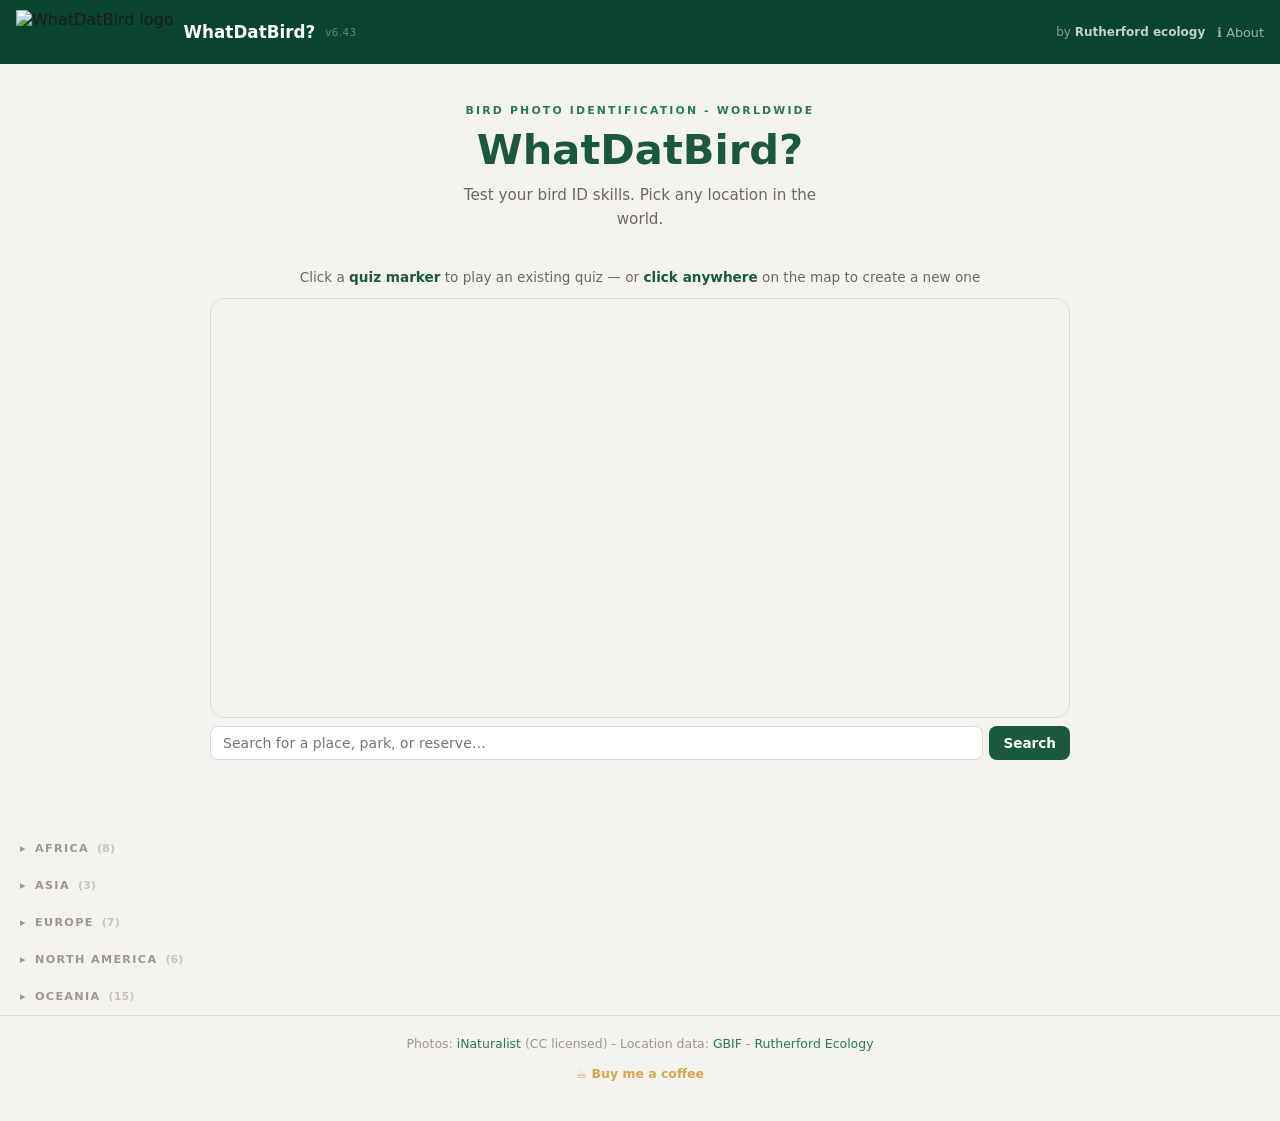
==== index.html @ 5762a0d4 "Remove unnecessary engine.js load from index.html (root + beta) index.html doesn't call any engine.j" ====
<!DOCTYPE html>
<html lang="en">
<head>
<meta charset="UTF-8">
<meta name="viewport" content="width=device-width, initial-scale=1.0">
<title>WhatDatBird? - Rutherford Ecology</title>
<meta property="og:title" content="WhatDatBird?">
<meta property="og:description" content="Test your bird ID skills. Pick a location or search anywhere in the world.">
<meta property="og:image" content="https://rutherfordecology.github.io/WhatDatBird/og-image.png">
<meta property="og:url" content="https://rutherfordecology.github.io/WhatDatBird/">
<meta property="og:type" content="website">
<meta name="twitter:card" content="summary_large_image">
<meta name="twitter:image" content="https://rutherfordecology.github.io/WhatDatBird/og-image.png">
<link rel="manifest" href="manifest.json">
<meta name="theme-color" content="#084430">
<link rel="apple-touch-icon" href="icon-192.png">
<script>if('serviceWorker' in navigator) navigator.serviceWorker.register('/WhatDatBird/sw.js');</script>
<script async src="https://www.googletagmanager.com/gtag/js?id=G-HBJSECY37S"></script>
<script>window.dataLayer=window.dataLayer||[];function gtag(){dataLayer.push(arguments);}gtag('js',new Date());gtag('config','G-HBJSECY37S');</script>
<style>
  *, *::before, *::after { box-sizing: border-box; margin: 0; padding: 0; }
  html, body {
    min-height: 100vh; background: #f3f2ee;
    font-family: system-ui, -apple-system, sans-serif; color: #1c1b18;
    overflow-x: hidden; max-width: 100%;
  }

  .topbar {
    background: #084430; padding: 10px 16px;
    display: flex; align-items: center; justify-content: space-between;
    width: 100%; box-sizing: border-box; gap: 8px;
  }
  .topbar-left { display: flex; align-items: center; gap: 10px; min-width: 0; }
  .topbar-logo { height: 44px; width: auto; display: block; flex-shrink: 0; }
  @media (max-width: 480px) { .topbar-logo { display: none; } }
  .topbar-title { font-size: 1.05rem; font-weight: 900; color: #fff; white-space: nowrap; }
  .topbar-version { font-size: 0.65rem; font-weight: 400; color: rgba(255,255,255,0.35); letter-spacing: 0.04em; white-space: nowrap; }
  .topbar-right { display: flex; align-items: center; gap: 12px; flex-shrink: 0; }
  .topbar-re { font-size: 0.75rem; color: rgba(255,255,255,0.5); white-space: nowrap; }
  .topbar-re a { color: rgba(255,255,255,0.75); text-decoration: none; font-weight: 600; }
  .topbar-re a:hover { color: #fff; }
  @media (max-width: 380px) { .topbar-re { display: none; } }

  .hero {
    text-align: center; padding: 40px 20px 36px;
    max-width: 600px; margin: 0 auto;
  }
  .hero-logo { width: 100%; max-width: 480px; margin: 0 auto 20px; display: block; }
  .eyebrow { font-size: 0.68rem; letter-spacing: 0.2em; color: #2a7a58; font-weight: 800; margin-bottom: 10px; }
  .hero h1 { font-size: 2.6rem; font-weight: 900; color: #1a5940; margin-bottom: 10px; line-height: 1.1; }
  .hero p { font-size: 0.95rem; color: #6b6960; line-height: 1.6; max-width: 400px; margin: 0 auto; }

.map-section { max-width:900px; margin:0 auto 32px; padding:0 20px; }
.map-hint { text-align:center; font-size:0.85rem; color:#6b6960; margin-bottom:10px; line-height:1.5; }
.map-hint strong { color:#1a5940; }
.section-label {
    max-width: 1400px; margin: 0 auto 14px; padding: 0 20px;
    font-size: 0.68rem; font-weight: 800; letter-spacing: 0.12em;
    text-transform: uppercase; color: #9b9890;
  }
  .cards-grid {
    max-width: 1400px; margin: 0 auto 40px; padding: 0 20px;
    display: grid; grid-template-columns: repeat(auto-fill, minmax(240px, 1fr)); gap: 16px;
  }
  .place-card {
    background: #fff; border: 1.5px solid #dddbd3; border-radius: 14px;
    overflow: hidden; text-decoration: none; color: inherit;
    transition: all 0.2s; display: block; box-shadow: 0 2px 8px rgba(0,0,0,0.04);
  }
  .place-card:hover { border-color: #2a7a58; transform: translateY(-3px); box-shadow: 0 8px 24px rgba(42,122,88,0.13); }
  .card-img { height: 150px; background: #eeede8; overflow: hidden; display: flex; align-items: center; justify-content: center; }
  .card-img img { width: 100%; height: 100%; object-fit: cover; object-position: center top; }
  .card-img-ph { font-size: 3rem; color: #c8c6bc; }
  .continent-header {
    display: flex; align-items: center; gap: 8px; width: 100%; max-width: 1400px;
    margin: 0 auto; padding: 12px 20px; background: none; border: none; cursor: pointer;
    font-family: inherit; text-align: left; font-size: 0.7rem; font-weight: 800;
    letter-spacing: 0.12em; text-transform: uppercase; color: #9b9890;
  }
  .continent-header:hover { color: #1a5940; }
  .continent-arrow { display: inline-block; transition: transform 0.15s; font-size: 0.7rem; }
  .continent-block.open .continent-arrow { transform: rotate(90deg); }
  .continent-count { font-weight: 600; color: #c8c6bc; text-transform: none; letter-spacing: normal; }
  .continent-content { display: none; }
  .continent-block.open .continent-content { display: block; }
  @media (max-width: 600px) {
    .cards-grid { grid-template-columns: repeat(2, 1fr); gap: 10px; padding: 0 12px; }
    .card-img { height: auto; aspect-ratio: 1 / 1; }
    .card-img-ph { font-size: 2.2rem; }
    .card-body { padding: 8px 10px; }
    .card-name { font-size: 0.82rem; margin-bottom: 2px; }
    .card-sub { font-size: 0.68rem; margin-bottom: 6px; display: -webkit-box; -webkit-line-clamp: 2; -webkit-box-orient: vertical; overflow: hidden; }
    .card-meta { padding-right: 0; }
  }
  .card-body { padding: 14px 16px; position: relative; }
  .card-name { font-size: 1.1rem; font-weight: 900; color: #1a5940; margin-bottom: 3px; }
  .card-sub { font-size: 0.78rem; color: #6b6960; margin-bottom: 10px; line-height: 1.4; }
  .card-meta { display: flex; align-items: center; gap: 8px; flex-wrap: wrap; padding-right: 32px; }
  .card-share { position: absolute; bottom: 12px; right: 12px; background: none; border: none; padding: 4px; cursor: pointer; color: #c8c6bc; line-height: 1; border-radius: 6px; transition: color 0.15s; }
  .card-share:hover { color: #2a7a58; }
  .card-share svg { display: block; width: 18px; height: 18px; }
  .share-toast { position: fixed; bottom: 24px; left: 50%; transform: translateX(-50%); background: #1a5940; color: #fff; padding: 10px 20px; border-radius: 10px; font-size: 0.85rem; font-weight: 700; pointer-events: none; opacity: 0; transition: opacity 0.2s; z-index: 9999; }
  .card-count { font-size: 0.72rem; font-weight: 700; color: #2a7a58; }
  .card-audio-tag { font-size: 0.7rem; font-weight: 800; color: #8a1f1f; }
  .tag { font-size: 0.6rem; font-weight: 800; letter-spacing: 0.06em; text-transform: uppercase; padding: 2px 8px; border-radius: 20px; }
  .tag-preset { background: #e8f4ef; color: #1a5940; border: 1.5px solid #6dba9a; }
  .tag-dynamic { background: #e8f0f7; color: #2c5f8a; border: 1.5px solid #7aaed4; }
  .place-card.dim { opacity: 0.5; pointer-events: none; }
  .admin-btns { display:flex; gap:4px; margin-top:8px; }
  .admin-btn { padding:4px 8px; border:none; border-radius:6px; font-size:0.85rem; cursor:pointer; font-family:inherit; }
  .admin-rename { background:#e8f0f7; color:#2c5f8a; }
  .admin-rename:hover { background:#cfe0f0; }
  .admin-delete { background:#fdeaea; color:#8a2c2c; }
  .admin-delete:hover { background:#f5c6c6; }
  .admin-bar { background:#8a2c2c; color:#fff; text-align:center; padding:8px; font-size:0.8rem; font-weight:700; letter-spacing:0.05em; }

  footer {
    text-align: center; padding: 20px 20px 40px;
    font-size: 0.78rem; color: #9b9890; border-top: 1px solid #dddbd3;
  }
  footer a { color: #2a7a58; text-decoration: none; }
  footer a:hover { text-decoration: underline; }

  .map-search-row { display:flex; gap:6px; margin-bottom:8px; }
  .map-search-row input { flex:1; padding:8px 12px; border:1.5px solid #dddbd3; border-radius:8px; font-size:0.88rem; font-family:inherit; outline:none; }
  .map-search-row input:focus { border-color:#1a5940; }
  .map-search-row button { padding:8px 14px; background:#1a5940; color:#fff; border:none; border-radius:8px; font-size:0.85rem; font-weight:700; cursor:pointer; white-space:nowrap; font-family:inherit; }
  .map-search-row button:hover { background:#226b4d; }
  #mainMap { height:420px; border-radius:14px; overflow:hidden; border:1.5px solid #dddbd3; }
  @media (max-width: 600px) { #mainMap { height:234px; } }
  .map-status { padding:8px 4px; font-size:0.85rem; color:#6b6960; min-height:38px; display:flex; align-items:center; }
  .map-status strong { color:#1a5940; }
  .map-places { border:1.5px solid #dddbd3; border-radius:10px; overflow:hidden; }
  .map-places:empty { display:none; }
  .map-place-item { padding:11px 18px; cursor:pointer; display:flex; align-items:center; justify-content:space-between; border-bottom:1px solid #f3f2ee; transition:background 0.1s; }
  .map-place-item:last-child { border-bottom:none; }
  .map-place-item:hover, .map-place-item.active { background:#e8f4ef; }
  .map-place-name { font-size:0.9rem; font-weight:700; color:#1c1b18; }
  .map-place-type { font-size:0.72rem; color:#9b9890; margin-top:1px; }
  .map-place-go { font-size:0.75rem; font-weight:800; color:#2a7a58; white-space:nowrap; }
</style>
<link rel="stylesheet" href="https://unpkg.com/leaflet@1.9.4/dist/leaflet.css">
<script src="https://unpkg.com/leaflet@1.9.4/dist/leaflet.js"></script>
</head>
<body>

<div class="topbar">
  <div class="topbar-left">
    <img src="logo-transparent.png" alt="WhatDatBird logo" class="topbar-logo">
    <span class="topbar-title">WhatDatBird?</span>
    <span id="appVersion" class="topbar-version"></span>
  </div>
  <div class="topbar-right">
    <span class="topbar-re">by <a href="https://www.rutherfordecology.co.nz/" target="_blank"><strong>Rutherford</strong> ecology</a></span>
    <a href="about.html" style="font-size:0.8rem;color:rgba(255,255,255,0.6);text-decoration:none;" onmouseover="this.style.color='#fff'" onmouseout="this.style.color='rgba(255,255,255,0.6)'">&#8505; About</a>
  </div>
</div>

<div class="hero">
  <div class="eyebrow">BIRD PHOTO IDENTIFICATION - WORLDWIDE</div>
  <h1>WhatDatBird?</h1>
  <p>Test your bird ID skills. Pick any location in the world.</p>
</div>

<div class="map-section">
  <p class="map-hint">Click a <strong>quiz marker</strong> to play an existing quiz — or <strong>click anywhere</strong> on the map to create a new one</p>
  <div id="mainMap"></div>
  <div class="map-search-row" style="margin-top:8px;margin-bottom:0;">
    <input id="mapSearchInput" type="text" placeholder="Search for a place, park, or reserve…" onkeydown="if(event.key==='Enter')searchMapLocation()">
    <button onclick="searchMapLocation()">Search</button>
  </div>
  <div class="map-status" id="mapStatus"><span id="mapStatusText"></span></div>
  <div class="map-places" id="mapPlaces"></div>
</div>

<div id="quizLibrary"><div class="section-label" style="max-width:640px;margin:0 auto 14px;padding:0 20px;">Loading quiz library...</div></div>

<footer>
  Photos: <a href="https://www.inaturalist.org" target="_blank">iNaturalist</a> (CC licensed) -
  Location data: <a href="https://www.gbif.org" target="_blank">GBIF</a> -
  <a href="https://www.rutherfordecology.co.nz/" target="_blank">Rutherford Ecology</a>
  <br><br>
  <a href="https://buymeacoffee.com/rutherfordecology" target="_blank" style="color:#d4a84b;font-weight:700;text-decoration:none;">&#x2615; Buy me a coffee</a>
</footer>

<script>
// Quiz library
const CONTINENT_ORDER = ['Africa','Antarctica','Asia','Europe','North America','Oceania','South America','Other'];
let _libraryQuizzes = [];
const ADMIN_MODE = new URLSearchParams(window.location.search).get('admin') === '1';
const GH_TOKEN = ['github','pat','11CD5YDQQ0BqwCXNYdVbgz_5iHfac6fd0MNVZZLhiPrnFnFTzcTj8N7l1MQ7ro9gn6CNE4N7VHlt7DOCis'].join('_');
const GH_REPO  = 'rutherfordecology/WhatDatBird';
const GH_FILE  = 'quizzes.json';

function quizCoords(q) {
  // Return {lat, lng} from whichever field is present, or null
  const lat = q.lat ?? q.coord_lat ?? null;
  const lng = q.lng ?? q.coord_lng ?? null;
  return (lat != null && lng != null) ? { lat, lng } : null;
}

async function resolveQuizCoords(q) {
  const c = quizCoords(q);
  if (c) return c;
  if (!q.place_id) return null;
  try {
    const r = await fetch(`https://api.inaturalist.org/v1/places/${q.place_id}`);
    if (!r.ok) return null;
    const d = await r.json();
    const loc = d.results?.[0]?.location; // "lat,lng"
    if (!loc) return null;
    const [lat, lng] = loc.split(',').map(Number);
    if (isNaN(lat) || isNaN(lng)) return null;
    return { lat, lng };
  } catch { return null; }
}


async function loadLibrary() {
  try {
    const r = await fetch(`../quizzes.json?_=${Date.now()}`);
    const d = await r.json();
    const quizzes = d.quizzes || [];

    const groups = {};
    for (const q of quizzes) {
      const c = q.continent || 'Other';
      if (!groups[c]) groups[c] = [];
      groups[c].push(q);
    }

    const lib = document.getElementById('quizLibrary');
    let html = '';
    const continents = CONTINENT_ORDER.filter(c => groups[c]);
    for (const continent of continents) {
      const quizzesInContinent = groups[continent];
      html += `<div class="continent-block">
        <button class="continent-header" onclick="this.parentElement.classList.toggle('open')">
          <span class="continent-arrow">&#9656;</span> ${continent} <span class="continent-count">(${quizzesInContinent.length})</span>
        </button>
        <div class="continent-content">`;

      if (quizzesInContinent.length > 10) {
        const byCountry = {};
        for (const q of quizzesInContinent) {
          const c = q.country || 'Other';
          if (!byCountry[c]) byCountry[c] = [];
          byCountry[c].push(q);
        }
        for (const [country, qs] of Object.entries(byCountry).sort()) {
          html += `<div class="section-label" style="font-size:0.6rem;color:#b0aea6;">${country}</div>
                   <div class="cards-grid">`;
          for (const q of qs) html += cardHtml(q);
          html += `</div>`;
        }
      } else {
        html += `<div class="cards-grid">`;
        for (const q of quizzesInContinent) html += cardHtml(q);
        html += `</div>`;
      }
      html += `</div></div>`;
    }
    lib.innerHTML = html;

    _libraryQuizzes = quizzes;
    addQuizMarkers(quizzes);

    function cardHtml(q) {
      const isAudio = /mode=audio/.test(q.url);
      const count = q.species ? `<span class="card-count">${q.species} species</span>` : '';
      const audioTag = isAudio ? `<span class="card-audio-tag">&#128266; Audio</span>` : '';
      const imgId = `card-img-${q.place_id || q.url.replace(/\W/g,'')}`;
      const shareIcon = `<svg viewBox="0 0 24 24" fill="none" stroke="currentColor" stroke-width="2" stroke-linecap="round" stroke-linejoin="round"><circle cx="18" cy="5" r="3"/><circle cx="6" cy="12" r="3"/><circle cx="18" cy="19" r="3"/><line x1="8.59" y1="13.51" x2="15.42" y2="17.49"/><line x1="15.41" y1="6.51" x2="8.59" y2="10.49"/></svg>`;
      const absUrl = q.url.startsWith('http') ? q.url : `https://rutherfordecology.github.io/WhatDatBird/${q.url}`;
      const safeUrl = q.url.replace(/'/g,"\\'");
      const safeName = q.name.replace(/'/g,"\\'");
      const adminBtns = ADMIN_MODE ? `
        <div class="admin-btns" onclick="event.preventDefault();event.stopPropagation();">
          <button class="admin-btn admin-rename" onclick="adminRename('${safeUrl}')" title="Rename">&#9998;</button>
          <button class="admin-btn admin-delete" onclick="adminDelete('${safeUrl}')" title="Delete">&#x1F5D1;</button>
        </div>` : '';
      return `<a class="place-card" href="${q.url}">
        <div class="card-img" id="${imgId}"><div class="card-img-ph">&#x1F426;</div></div>
        <div class="card-body">
          <div class="card-name">${q.name.replace('WhatDatBird? - ','')}</div>
          <div class="card-sub">${q.description}</div>
          <div class="card-meta">${count}${audioTag}</div>
          <button class="card-share" onclick="shareQuiz(event,'${absUrl.replace(/'/g,"\\'")}','${safeName}');" title="Share this quiz">${shareIcon}</button>
          ${adminBtns}
        </div>
      </a>`;
    }

    for (const q of quizzes) {
      const imgId = `card-img-${q.place_id || q.url.replace(/\W/g,'')}`;
      const el = document.getElementById(imgId);
      if (!el) continue;
      if (q.photo_taxon) {
        loadTaxonPhoto(q.photo_taxon, el);
      } else if (q.place_id) {
        loadPlacePhoto(q.place_id, el);
      }
    }
  } catch(e) {
    document.getElementById('quizLibrary').innerHTML =
      '<div class="section-label" style="max-width:640px;margin:0 auto 14px;padding:0 20px;color:#d47a7a">Could not load quiz library.</div>';
  }
}

async function loadTaxonPhoto(taxon, el) {
  try {
    const r = await fetch(`https://api.inaturalist.org/v1/observations?taxon_name=${encodeURIComponent(taxon)}&photos=true&per_page=20&quality_grade=research&order_by=faves&iconic_taxa=Aves`);
    const d = await r.json();
    let url = null;
    for (const obs of (d.results || [])) {
      for (const p of (obs.photos || [])) {
        const w = p.original_dimensions?.width || 0;
        const h = p.original_dimensions?.height || 0;
        if (w > h) { url = p.url?.replace('/square.', '/medium.'); break; }
      }
      if (url) break;
    }
    if (url) el.innerHTML = `<img src="${url}" alt="${taxon}">`;
  } catch {}
}

async function loadPlacePhoto(placeId, el) {
  try {
    const r = await fetch(`https://api.inaturalist.org/v1/observations/species_counts?place_id=${placeId}&iconic_taxa=Aves&quality_grade=research&per_page=1&order_by=observations_count&order=desc`);
    const d = await r.json();
    const photo = d.results?.[0]?.taxon?.default_photo?.medium_url;
    if (photo) el.innerHTML = `<img src="${photo}" alt="">`;
  } catch {}
}

loadLibrary();

let _shareToastTimer = null;
function shareQuiz(e, url, name) {
  e.preventDefault(); e.stopPropagation();
  const text = `Test your bird ID skills - ${name} quiz on WhatDatBird?`;
  if (navigator.share) {
    navigator.share({ title: `WhatDatBird? — ${name}`, text, url }).catch(() => {});
  } else {
    navigator.clipboard?.writeText(url).then(() => showShareToast('Link copied!')).catch(() => showShareToast('Link: ' + url));
  }
}
function showShareToast(msg) {
  let t = document.getElementById('shareToast');
  if (!t) { t = document.createElement('div'); t.id='shareToast'; t.className='share-toast'; document.body.appendChild(t); }
  t.textContent = msg; t.style.opacity = '1';
  clearTimeout(_shareToastTimer);
  _shareToastTimer = setTimeout(() => { t.style.opacity = '0'; }, 2200);
}

// ── Admin mode ────────────────────────────────────────────────────────────
if (ADMIN_MODE) {
  const bar = document.createElement('div');
  bar.className = 'admin-bar';
  bar.textContent = '⚠ ADMIN MODE — edits go live immediately';
  document.body.insertBefore(bar, document.body.firstChild);
}

async function adminReadQuizzes() {
  const r = await fetch(`https://api.github.com/repos/${GH_REPO}/contents/${GH_FILE}`, {
    headers: { Authorization: `token ${GH_TOKEN}`, Accept: 'application/vnd.github.v3+json' }
  });
  if (!r.ok) throw new Error(`Read failed: ${r.status}`);
  const d = await r.json();
  const data = JSON.parse(decodeURIComponent(escape(atob(d.content.replace(/\n/g,'')))).replace(/^﻿/,''));
  return { sha: d.sha, data };
}

async function adminWriteQuizzes(sha, data, message) {
  const r = await fetch(`https://api.github.com/repos/${GH_REPO}/contents/${GH_FILE}`, {
    method: 'PUT',
    headers: { Authorization: `token ${GH_TOKEN}`, Accept: 'application/vnd.github.v3+json', 'Content-Type': 'application/json' },
    body: JSON.stringify({ message, sha, content: btoa(unescape(encodeURIComponent(JSON.stringify(data, null, 2)))) })
  });
  if (!r.ok) { const e = await r.json().catch(()=>({})); throw new Error(e.message || r.status); }
}

async function adminRename(url) {
  const q = _libraryQuizzes.find(q => q.url === url);
  if (!q) return;
  const current = q.description || q.name.replace('WhatDatBird? - ','');
  const newName = prompt('Rename quiz:', current);
  if (!newName || newName === current) return;
  try {
    const { sha, data } = await adminReadQuizzes();
    const entry = data.quizzes.find(x => x.url === url);
    if (!entry) throw new Error('Quiz not found in file');
    entry.description = newName;
    entry.name = `WhatDatBird? - ${newName}`;
    entry.url = entry.url.replace(/place_name=[^&]*/, `place_name=${encodeURIComponent(newName)}`);
    await adminWriteQuizzes(sha, data, `Rename quiz: ${current} → ${newName}`);
    alert(`Renamed to "${newName}". Reload in ~1 min to see changes.`);
    loadLibrary();
  } catch(e) { alert(`Error: ${e.message}`); }
}

async function adminDelete(url) {
  const q = _libraryQuizzes.find(q => q.url === url);
  if (!q) return;
  const name = q.description || q.name;
  if (!confirm(`Delete "${name}"? This cannot be undone.`)) return;
  try {
    const { sha, data } = await adminReadQuizzes();
    const before = data.quizzes.length;
    data.quizzes = data.quizzes.filter(x => x.url !== url);
    if (data.quizzes.length === before) throw new Error('Quiz not found in file');
    await adminWriteQuizzes(sha, data, `Delete quiz: ${name}`);
    alert(`Deleted "${name}". Reload in ~1 min to see changes.`);
    loadLibrary();
  } catch(e) { alert(`Error: ${e.message}`); }
}

function goPlace(id, name) {
  window.location.href = `quiz.html?place_id=${id}&place_name=${encodeURIComponent(name)}`;
}
function goCoords(lat, lng, name, countryCode) {
  const label = prompt('What do you want to call this quiz?', name) ?? name;
  let url = `quiz.html?lat=${lat.toFixed(5)}&lng=${lng.toFixed(5)}&place_name=${encodeURIComponent(label.trim() || name)}`;
  if (countryCode) url += `&country_code=${countryCode}`;
  window.location.href = url;
}

// ── Map picker ────────────────────────────────────────────────────────────
let pickMap = null, pickMarker = null, boundaryLayer = null;
const boundaryCache = {};
let _nomResults = [];
let _pendingBbox = null;

const TYPE_LABEL = {
  2:'Country', 3:'State / Region', 4:'County / District', 5:'Town / City',
  6:'Park / Reserve', 7:'Water Body', 9:'Open Space / Reserve', 11:'Village',
  12:'Region', 14:'Island', 17:'Marine Reserve',
};

// Initialise the combined map immediately on page load
// Centred further east (Pacific-ish) with extra lng buffer past +/-180 so places near the
// dateline (NZ, Pacific islands) aren't pinned against a hard edge with no breathing room.
pickMap = L.map('mainMap', {
  minZoom: 2,
  maxBounds: [[-90, -270], [90, 270]],
  maxBoundsViscosity: 1.0
}).setView([10, 140], 2);
L.tileLayer('https://{s}.tile.openstreetmap.org/{z}/{x}/{y}.png', {
  attribution: '&copy; <a href="https://openstreetmap.org/copyright">OpenStreetMap</a> contributors',
  maxZoom: 18,
  noWrap: false
}).addTo(pickMap);
pickMap.on('click', onMapClick);

async function addQuizMarkers(quizzes) {
  const coordPromises = quizzes.map(q => resolveQuizCoords(q).then(c => ({ q, c })));
  for (const p of coordPromises) {
    const { q, c } = await p;
    if (!c) continue;
    const label = q.description || q.name.replace('WhatDatBird? - ', '');
    L.marker([c.lat, c.lng])
      .addTo(pickMap)
      .bindPopup(`<div style="font-family:system-ui,-apple-system,sans-serif;text-align:center;min-width:130px"><strong style="color:#1a5940;display:block;margin-bottom:6px">${label}</strong><a href="${q.url}" style="color:#1a5940;font-weight:800;text-decoration:none">Play this quiz &#8594;</a></div>`);
  }
}

async function searchMapLocation() {
  const q = document.getElementById('mapSearchInput').value.trim();
  if (!q) return;
  statusText.textContent = 'Searching…';
  placesEl.innerHTML = '';
  clearBoundary();
  if (pickMarker) { pickMarker.remove(); pickMarker = null; }
  _nomResults = [];
  try {
    const r = await fetch(`https://nominatim.openstreetmap.org/search?q=${encodeURIComponent(q)}&format=json&limit=5&addressdetails=1&polygon_geojson=1`, { headers: { 'Accept-Language': 'en' } });
    _nomResults = await r.json();
    if (!_nomResults.length) { statusText.textContent = 'No results found — try a different name.'; return; }
    statusText.textContent = 'Select a location:';
    placesEl.innerHTML = _nomResults.map((p, i) => `
      <div class="map-place-item" onclick="selectNomResult(${i})">
        <div>
          <div class="map-place-name">${p.display_name.split(',').slice(0,2).join(',')}</div>
          <div class="map-place-type">${p.type || p.class || ''}</div>
        </div>
        <span class="map-place-go">&#8594;</span>
      </div>`).join('');
  } catch {
    statusText.textContent = 'Search failed — try again.';
  }
}

function selectNomResult(i) {
  const p = _nomResults[i];
  if (!p) return;
  const bb = p.boundingbox; // [south, north, west, east] as strings
  const s = Number(bb[0]), n = Number(bb[1]), w = Number(bb[2]), e = Number(bb[3]);
  const lat = Number(p.lat), lon = Number(p.lon);
  const cc = p.address?.country_code?.toUpperCase() || '';

  clearBoundary();
  if (pickMarker) pickMarker.remove();
  pickMarker = L.marker([lat, lon]).addTo(pickMap);

  if (p.geojson) {
    boundaryLayer = L.geoJSON(p.geojson, {
      style: { color: '#1a5940', weight: 2.5, fillColor: '#2a7a58', fillOpacity: 0.15 }
    }).addTo(pickMap);
  } else {
    boundaryLayer = L.rectangle([[s, w], [n, e]], {
      color: '#1a5940', weight: 2.5, fillColor: '#2a7a58', fillOpacity: 0.15
    }).addTo(pickMap);
  }
  try { pickMap.flyToBounds(boundaryLayer.getBounds(), { duration: 0.6, maxZoom: 13 }); } catch {}

  const shortName = p.display_name.split(',').slice(0, 2).join(',').trim();
  const parts = p.display_name.split(',').map(s => s.trim());
  const quizName = parts.length > 1 ? `${parts[0]}, ${parts[parts.length - 1]}` : parts[0];
  _pendingBbox = { s, n, w, e, name: quizName, cc };

  statusText.textContent = 'Ready to play:';
  placesEl.innerHTML = `
    <div class="map-place-item" onclick="goBbox()">
      <div>
        <div class="map-place-name">&#x2b50; ${shortName}</div>
        <div class="map-place-type">${p.type || p.class || ''}</div>
      </div>
      <span class="map-place-go">Make a Quiz &#8594;</span>
    </div>`;
}

function goBbox() {
  if (!_pendingBbox) return;
  const { s, n, w, e, name, cc } = _pendingBbox;
  let url = `quiz.html?swlat=${s}&nelat=${n}&swlng=${w}&nelng=${e}&place_name=${encodeURIComponent(name)}`;
  if (cc) url += `&country_code=${cc}`;
  window.location.href = url;
}

function clearBoundary() {
  if (boundaryLayer) { boundaryLayer.remove(); boundaryLayer = null; }
}

async function fetchBoundary(id) {
  if (boundaryCache[id] === null) return null; // known to have no geometry
  if (boundaryCache[id]) return boundaryCache[id];
  try {
    const r = await fetch(`https://api.inaturalist.org/v1/places/${id}`);
    const d = await r.json();
    const place = d.results?.[0];
    const geo = place?.geometry_geojson || place?.bounding_box_geojson || null;
    boundaryCache[id] = geo;
    return geo;
  } catch { return null; }
}

async function showBoundary(id) {
  clearBoundary();
  const geo = await fetchBoundary(id);
  if (!geo || !pickMap) return;
  boundaryLayer = L.geoJSON(geo, {
    style: { color: '#1a5940', weight: 2.5, fillColor: '#2a7a58', fillOpacity: 0.15 }
  }).addTo(pickMap);
  try { pickMap.flyToBounds(boundaryLayer.getBounds(), { duration: 0.6, maxZoom: 13 }); } catch {}
}

const statusText = document.getElementById('mapStatusText');
const placesEl  = document.getElementById('mapPlaces');

function renderPlaceList(places, coordOption) {
  const adminHtml = places.map(p => `
    <div class="map-place-item" data-id="${p.id}" data-name="${p.display_name.replace(/'/g,"\\'")}">
      <div>
        <div class="map-place-name">${p.display_name}</div>
        <div class="map-place-type">${TYPE_LABEL[p.place_type] || 'Place'}</div>
      </div>
      <span class="map-place-go">Let&#x2019;s Go &#8594;</span>
    </div>`).join('');

  const coordHtml = coordOption ? `
    <div class="map-place-item map-place-coord" data-lat="${coordOption._lat}" data-lng="${coordOption._lng}" data-name="${coordOption.display_name}" data-cc="${coordOption._countryCode || ''}">
      <div>
        <div class="map-place-name">&#x1F4CD; ${coordOption.display_name}</div>
        <div class="map-place-type" id="coordSubtitle">Starting ~100m · expands until 25+ species found</div>
      </div>
      <span class="map-place-go">Let&#x2019;s Go &#8594;</span>
    </div>` : '';

  placesEl.innerHTML = coordHtml + adminHtml;
  attachPlaceListeners();
}

function attachPlaceListeners() {
  const firstNamed = placesEl.querySelector('.map-place-item:not(.map-place-coord)[data-id]');
  placesEl.querySelectorAll('.map-place-item:not(.map-place-coord)').forEach(el => {
    el.addEventListener('mouseenter', () => {
      placesEl.querySelectorAll('.map-place-item').forEach(x => x.classList.remove('active'));
      el.classList.add('active');
      showBoundary(el.dataset.id);
    });
    el.addEventListener('mouseleave', () => {
      if (firstNamed && el !== firstNamed) showBoundary(firstNamed.dataset.id);
    });
    el.addEventListener('click', () => goPlace(el.dataset.id, el.dataset.name));
  });

  placesEl.querySelectorAll('.map-place-coord').forEach(el => {
    el.addEventListener('mouseenter', () => {
      placesEl.querySelectorAll('.map-place-item').forEach(x => x.classList.remove('active'));
      el.classList.add('active');
      const clat = parseFloat(el.dataset.lat), clng = parseFloat(el.dataset.lng);
      const pad = 0.0009; // ~100m starting square; expands dynamically when quiz loads
      clearBoundary();
      if (pickMap) {
        boundaryLayer = L.rectangle([[clat - pad, clng - pad],[clat + pad, clng + pad]], {
          color: '#1a5940', weight: 2.5, fillColor: '#2a7a58', fillOpacity: 0.15
        }).addTo(pickMap);
        try { pickMap.flyToBounds(boundaryLayer.getBounds(), { padding: [60, 60], maxZoom: 17 }); } catch {}
      }
    });
    el.addEventListener('click', () => goCoords(
      parseFloat(el.dataset.lat), parseFloat(el.dataset.lng),
      el.dataset.name, el.dataset.cc
    ));
  });
}

// ── Map click ─────────────────────────────────────────────────────────────
async function onMapClick(e) {
  const { lat, lng } = e.latlng;
  if (pickMarker) pickMarker.remove();
  pickMarker = L.marker([lat, lng]).addTo(pickMap);
  clearBoundary();
  statusText.textContent = 'Finding nearby locations…';
  placesEl.innerHTML = '';

  try {
    const nomR = await fetch(`https://nominatim.openstreetmap.org/reverse?lat=${lat}&lon=${lng}&format=json`, {
      headers: { 'Accept-Language': 'en' }
    });
    const nomD = await nomR.json();
    const addr = nomD.address || {};
    const countryCode = addr.country_code?.toUpperCase() || null;

    // Build a human-readable "near X" label from the most specific Nominatim name
    const nearLabel = addr.city || addr.town || addr.village || addr.hamlet || addr.suburb || addr.municipality || nomD.name || 'this location';

    // Small pad — only returns places whose bounding box actually contains the clicked point
    const pad = 0.05;
    const nearbyR = await fetch(`https://api.inaturalist.org/v1/places/nearby?nelat=${lat+pad}&nelng=${lng+pad}&swlat=${lat-pad}&swlng=${lng-pad}&per_page=30`);
    const nearbyD = await nearbyR.json();

    // Sort smallest → largest: marine reserve, island, park, open space, village, town, county, region, state, water, country
    const PRIORITY = { 17:0, 14:1, 6:2, 9:3, 11:4, 5:5, 4:6, 12:7, 3:8, 7:9, 2:10 };
    const ADMIN_TYPES = new Set(Object.keys(PRIORITY).map(Number));

    const PARK_TYPES = new Set([6, 9, 14, 17]);
    const seen = new Set();
    // Standard places + community parks/reserves (national parks are often community places on iNat)
    const candidates = [
      ...(nearbyD.results?.standard || []),
      ...(nearbyD.results?.community || []).filter(p => PARK_TYPES.has(p.place_type)),
    ];
    const allFiltered = candidates
      .filter(p => {
        if (!ADMIN_TYPES.has(p.place_type) || p.place_type === 1) return false;
        if (seen.has(p.id)) return false;
        seen.add(p.id);
        return true;
      })
      .sort((a, b) => (PRIORITY[a.place_type] ?? 99) - (PRIORITY[b.place_type] ?? 99));

    // Always include county (4) and state (3) if present; fill remaining slots with smaller places
    const GUARANTEED_TYPES = new Set([3, 4]);
    const guaranteed = allFiltered.filter(p => GUARANTEED_TYPES.has(p.place_type));
    const others = allFiltered.filter(p => !GUARANTEED_TYPES.has(p.place_type)).slice(0, 6);
    const adminPlaces = [...others, ...guaranteed]
      .sort((a, b) => (PRIORITY[a.place_type] ?? 99) - (PRIORITY[b.place_type] ?? 99));

    statusText.textContent = 'Hover a location to preview its area, then click to play:';

    // Coord fallback goes first — most specific (6km radius around cursor)
    const coordOption = {
      id: null,
      display_name: `Birds near ${nearLabel}`,
      place_type: -1, // sentinel
      _lat: lat, _lng: lng, _countryCode: countryCode,
    };
    renderPlaceList(adminPlaces, coordOption);

  } catch {
    statusText.textContent = 'Could not look up this location — try again.';
  }
}
</script>
<script src="version.js"></script>
<script>document.getElementById('appVersion').textContent = typeof APP_VERSION !== 'undefined' ? APP_VERSION : '';</script>
</body>
</html>
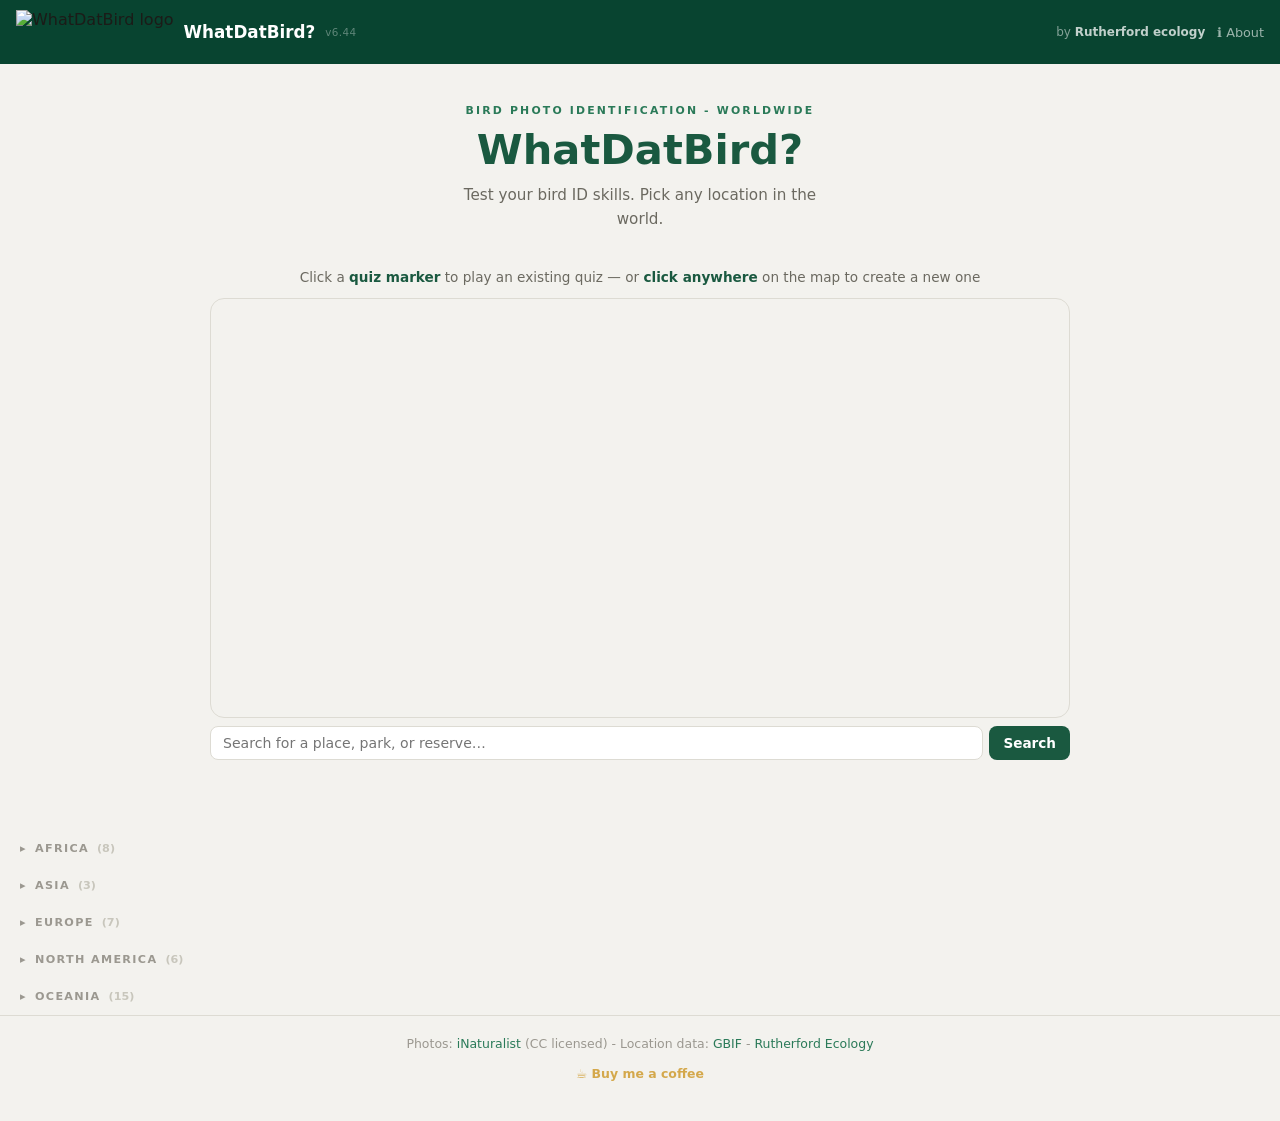
==== commit bd8e7e02: "Fix broken quiz library load on production index.html quizzes.json was fetched with a wrong relative" ====
--- a/index.html
+++ b/index.html
@@ -218,7 +218,8 @@
 
 async function loadLibrary() {
   try {
-    const r = await fetch(`../quizzes.json?_=${Date.now()}`);
+    const quizzesPath = (location.pathname.includes('/beta/') ? '../' : '') + 'quizzes.json';
+    const r = await fetch(`${quizzesPath}?_=${Date.now()}`);
     const d = await r.json();
     const quizzes = d.quizzes || [];
 
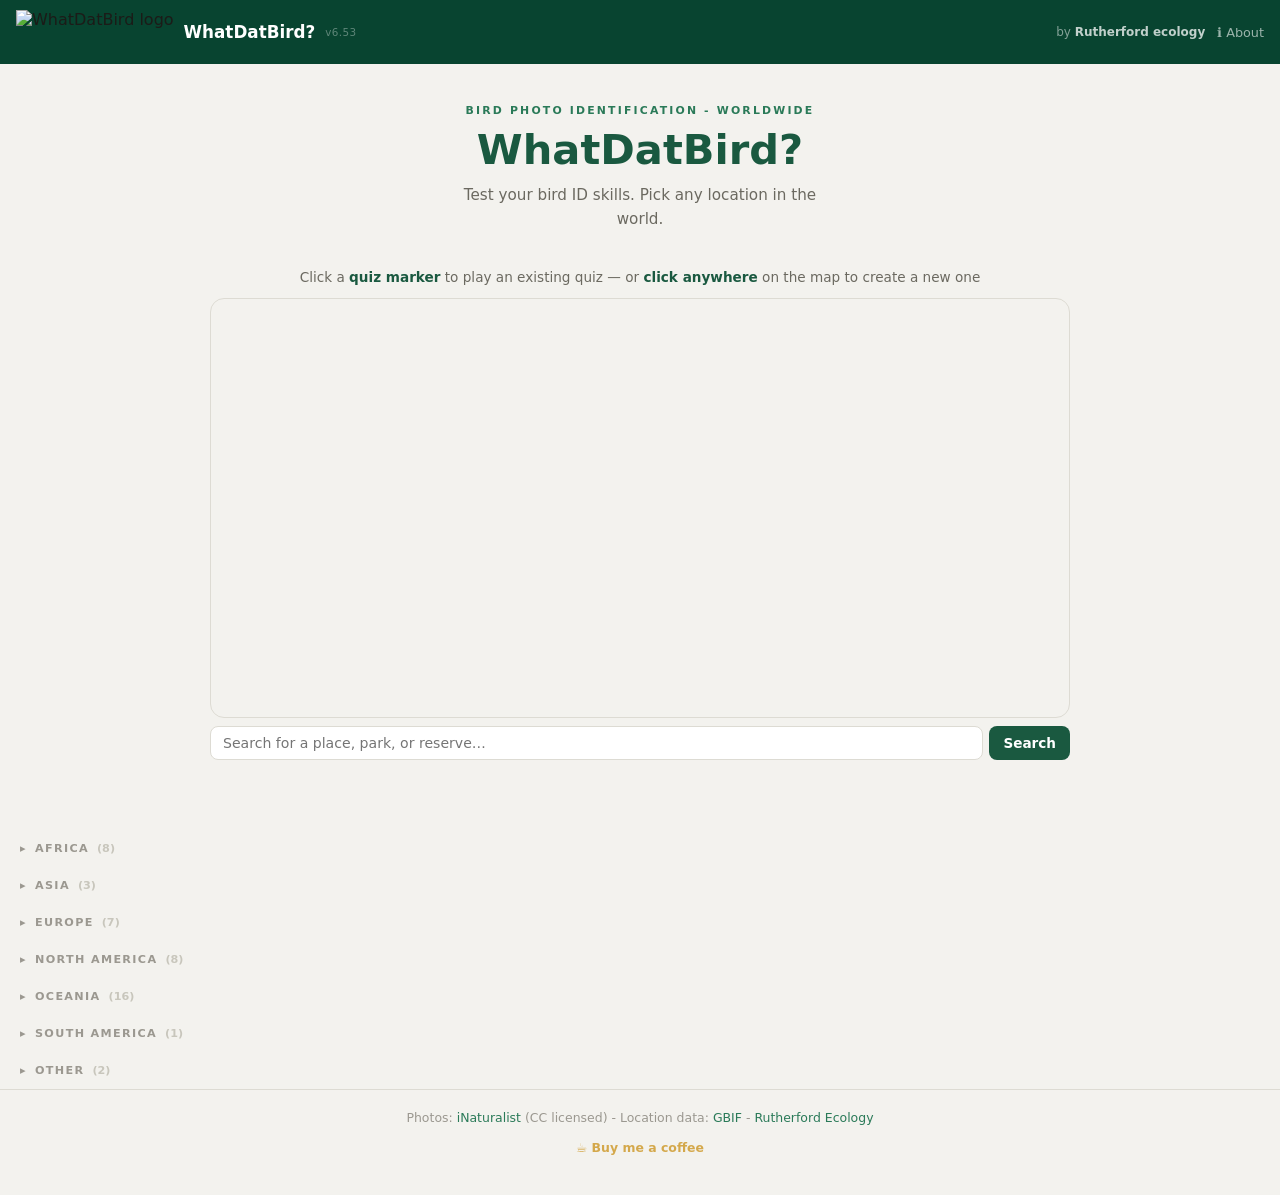
==== commit a3317b3a: "Show quiz markers on all world copies when scrolling left/right (v6.53)" ====
--- a/index.html
+++ b/index.html
@@ -459,9 +459,10 @@
     const { q, c } = await p;
     if (!c) continue;
     const label = q.description || q.name.replace('WhatDatBird? - ', '');
-    L.marker([c.lat, c.lng])
-      .addTo(pickMap)
-      .bindPopup(`<div style="font-family:system-ui,-apple-system,sans-serif;text-align:center;min-width:130px"><strong style="color:#1a5940;display:block;margin-bottom:6px">${label}</strong><a href="${q.url}" style="color:#1a5940;font-weight:800;text-decoration:none">Play this quiz &#8594;</a></div>`);
+    const popup = `<div style="font-family:system-ui,-apple-system,sans-serif;text-align:center;min-width:130px"><strong style="color:#1a5940;display:block;margin-bottom:6px">${label}</strong><a href="${q.url}" style="color:#1a5940;font-weight:800;text-decoration:none">Play this quiz &#8594;</a></div>`;
+    for (const lngOffset of [0, -360, 360]) {
+      L.marker([c.lat, c.lng + lngOffset]).addTo(pickMap).bindPopup(popup);
+    }
   }
 }
 
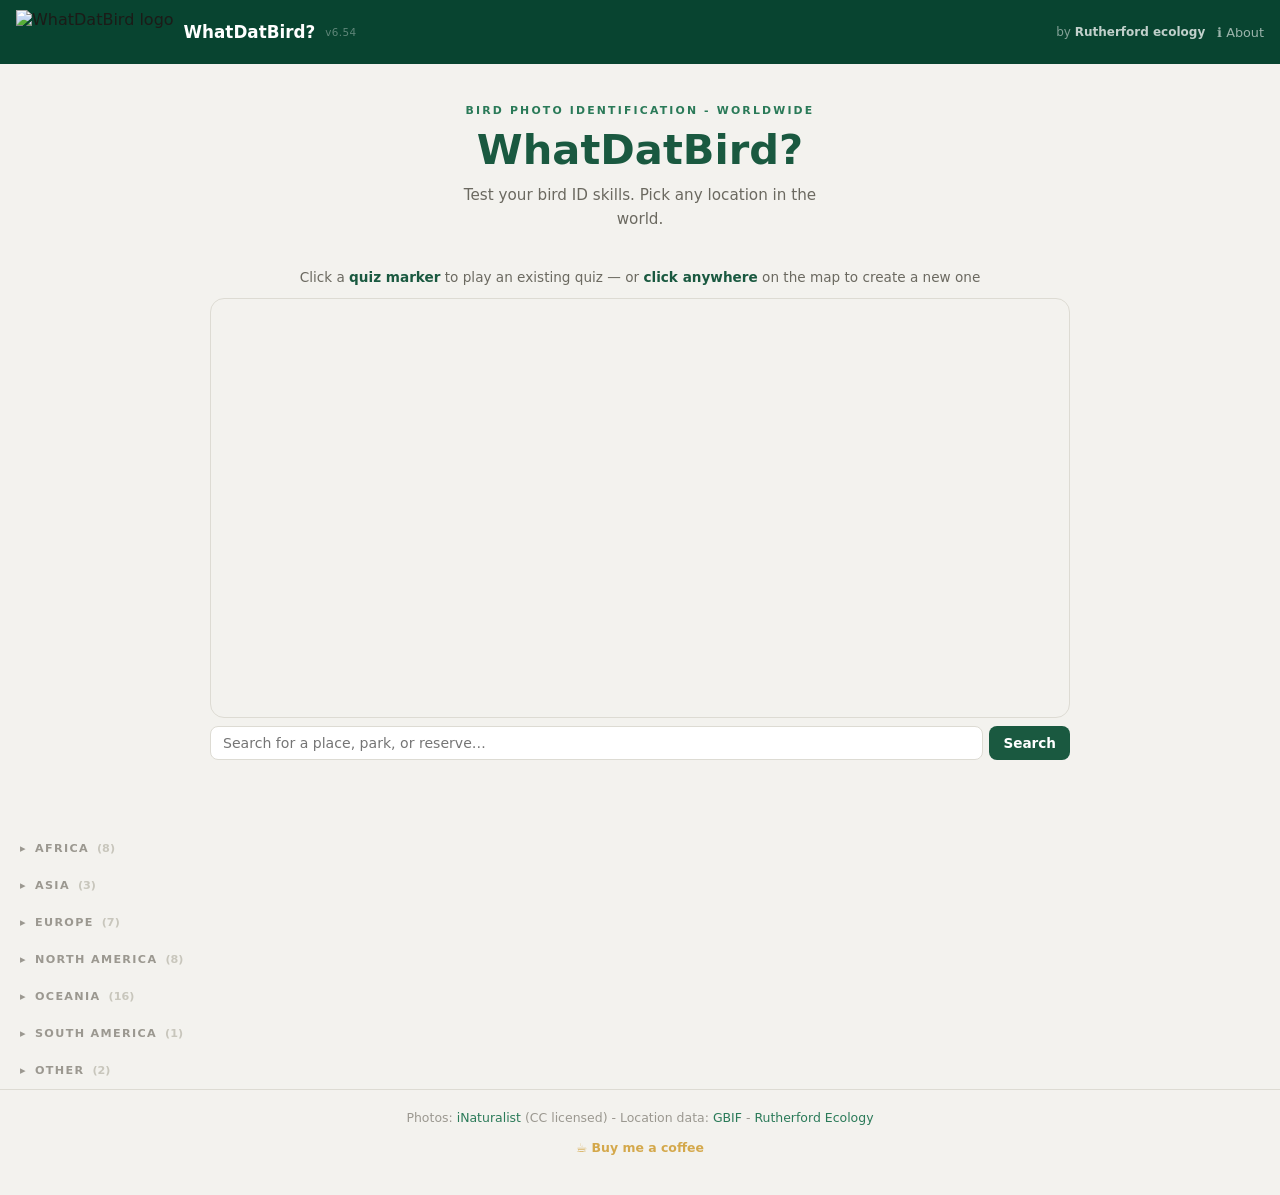
==== commit 77ffdb11: "Map: remove maxBounds, tile markers across 9 world copies for endless scroll (v6.54)" ====
--- a/index.html
+++ b/index.html
@@ -443,8 +443,6 @@
 // dateline (NZ, Pacific islands) aren't pinned against a hard edge with no breathing room.
 pickMap = L.map('mainMap', {
   minZoom: 2,
-  maxBounds: [[-90, -270], [90, 270]],
-  maxBoundsViscosity: 1.0
 }).setView([10, 140], 2);
 L.tileLayer('https://{s}.tile.openstreetmap.org/{z}/{x}/{y}.png', {
   attribution: '&copy; <a href="https://openstreetmap.org/copyright">OpenStreetMap</a> contributors',
@@ -460,7 +458,7 @@
     if (!c) continue;
     const label = q.description || q.name.replace('WhatDatBird? - ', '');
     const popup = `<div style="font-family:system-ui,-apple-system,sans-serif;text-align:center;min-width:130px"><strong style="color:#1a5940;display:block;margin-bottom:6px">${label}</strong><a href="${q.url}" style="color:#1a5940;font-weight:800;text-decoration:none">Play this quiz &#8594;</a></div>`;
-    for (const lngOffset of [0, -360, 360]) {
+    for (const lngOffset of [-1440, -1080, -720, -360, 0, 360, 720, 1080, 1440]) {
       L.marker([c.lat, c.lng + lngOffset]).addTo(pickMap).bindPopup(popup);
     }
   }
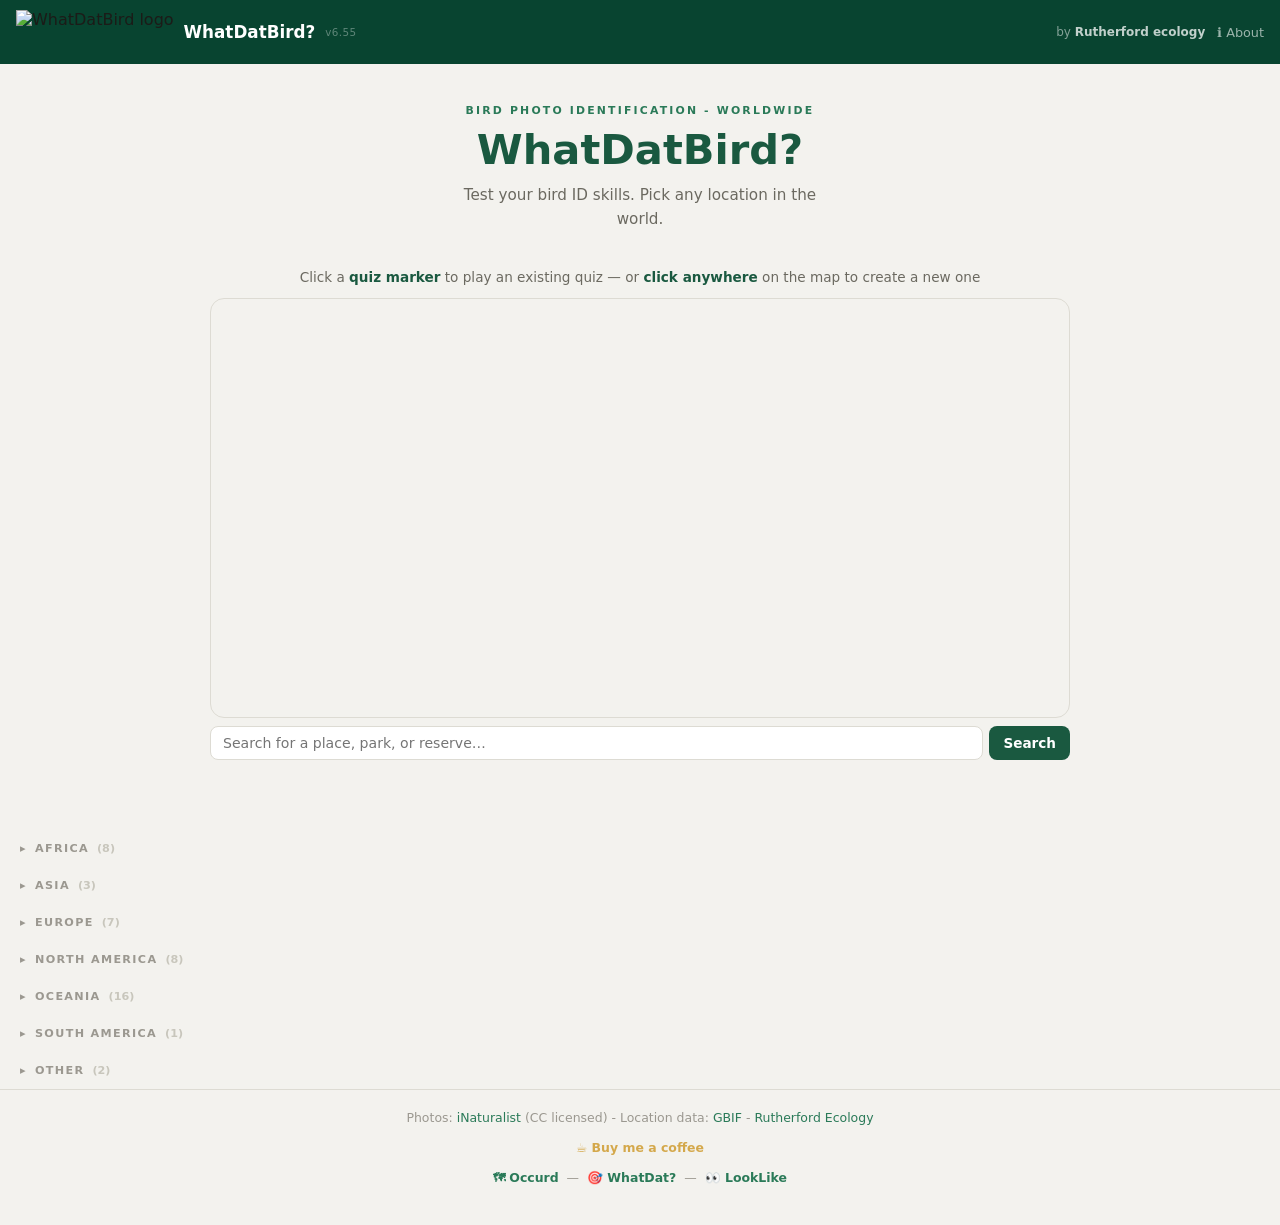
==== commit 1388e0eb: "v6.55 — cross-app footer links - Footer now links to Occurd, WhatDat, LookLike  Co-Authored-By: Clau" ====
--- a/index.html
+++ b/index.html
@@ -181,6 +181,10 @@
   <a href="https://www.rutherfordecology.co.nz/" target="_blank">Rutherford Ecology</a>
   <br><br>
   <a href="https://buymeacoffee.com/rutherfordecology" target="_blank" style="color:#d4a84b;font-weight:700;text-decoration:none;">&#x2615; Buy me a coffee</a>
+  <br><br>
+  <a href="https://occurd.rutherfordecology.co.nz/" target="_blank" style="color:#2a7a58;font-weight:700;text-decoration:none;">&#128506; Occurd</a> &nbsp;&mdash;&nbsp;
+  <a href="https://occurd.rutherfordecology.co.nz/whatdat/" target="_blank" style="color:#2a7a58;font-weight:700;text-decoration:none;">&#127919; WhatDat?</a> &nbsp;&mdash;&nbsp;
+  <a href="https://occurd.rutherfordecology.co.nz/looklike/" target="_blank" style="color:#2a7a58;font-weight:700;text-decoration:none;">&#128064; LookLike</a>
 </footer>
 
 <script>
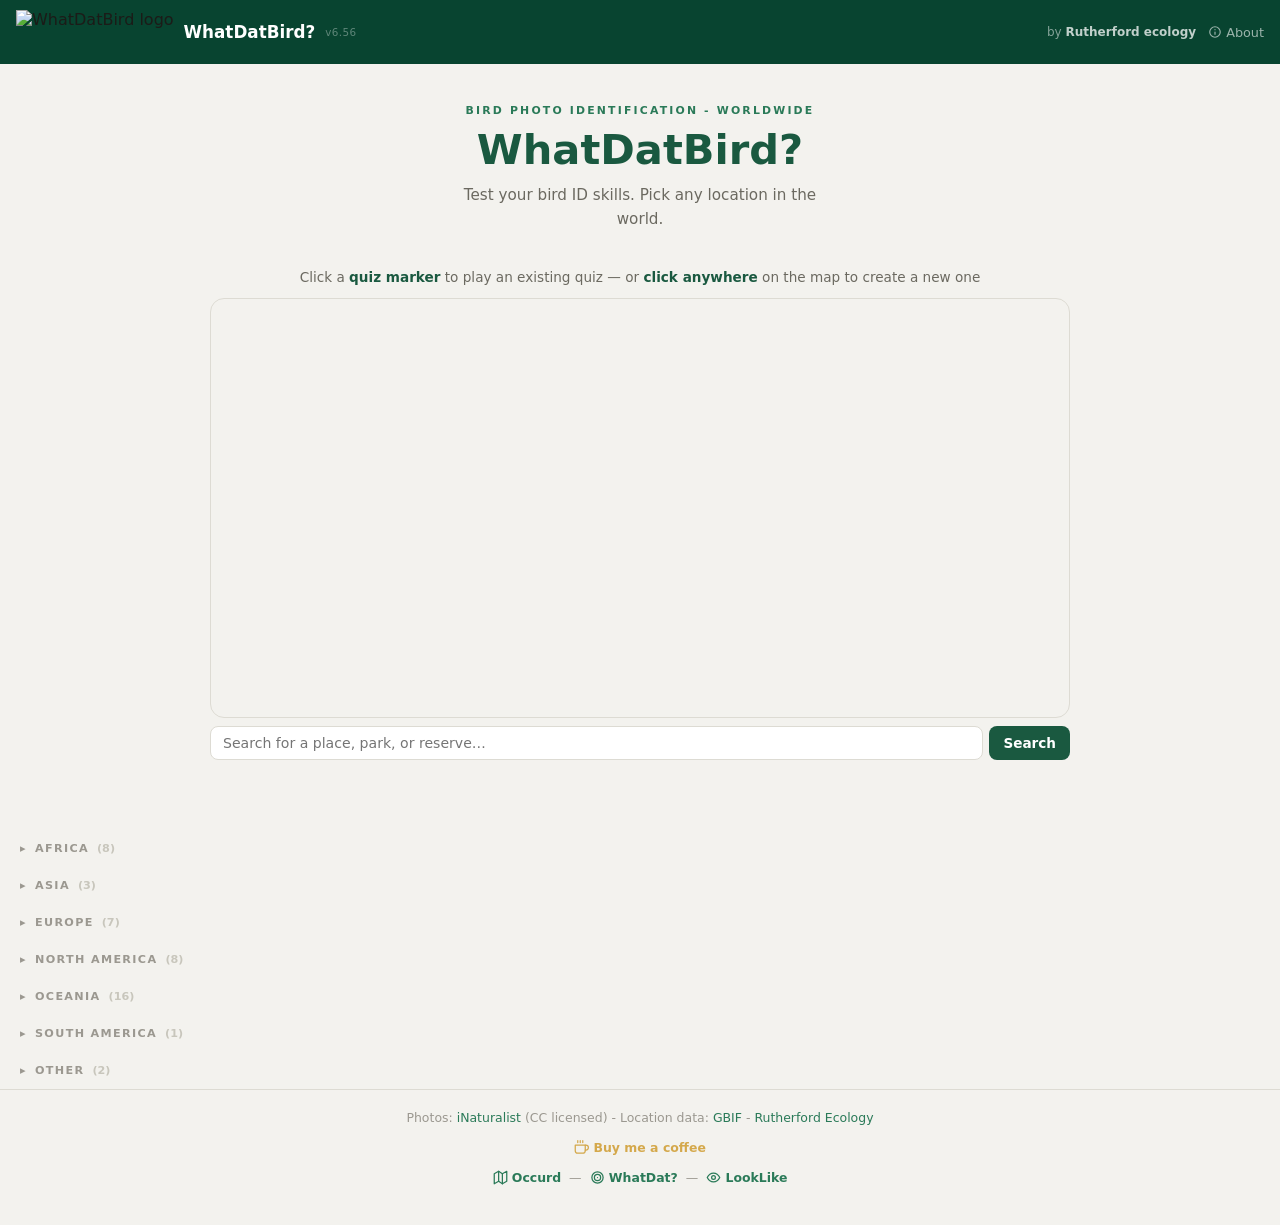
==== commit d498512c: "Roll out shared line-icon library to WhatDatBird production (v6.56) Promote the beta line-icon rollo" ====
--- a/index.html
+++ b/index.html
@@ -14,11 +14,13 @@
 <link rel="manifest" href="manifest.json">
 <meta name="theme-color" content="#084430">
 <link rel="apple-touch-icon" href="icon-192.png">
+<script src="icons.js"></script>
 <script>if('serviceWorker' in navigator) navigator.serviceWorker.register('/WhatDatBird/sw.js');</script>
 <script async src="https://www.googletagmanager.com/gtag/js?id=G-HBJSECY37S"></script>
 <script>window.dataLayer=window.dataLayer||[];function gtag(){dataLayer.push(arguments);}gtag('js',new Date());gtag('config','G-HBJSECY37S');</script>
 <style>
   *, *::before, *::after { box-sizing: border-box; margin: 0; padding: 0; }
+  svg[aria-hidden="true"] { vertical-align: middle; }
   html, body {
     min-height: 100vh; background: #f3f2ee;
     font-family: system-ui, -apple-system, sans-serif; color: #1c1b18;
@@ -152,7 +154,7 @@
   </div>
   <div class="topbar-right">
     <span class="topbar-re">by <a href="https://www.rutherfordecology.co.nz/" target="_blank"><strong>Rutherford</strong> ecology</a></span>
-    <a href="about.html" style="font-size:0.8rem;color:rgba(255,255,255,0.6);text-decoration:none;" onmouseover="this.style.color='#fff'" onmouseout="this.style.color='rgba(255,255,255,0.6)'">&#8505; About</a>
+    <a href="about.html" style="font-size:0.8rem;color:rgba(255,255,255,0.6);text-decoration:none;" onmouseover="this.style.color='#fff'" onmouseout="this.style.color='rgba(255,255,255,0.6)'"><span data-icon="info" data-icon-size="14" style="vertical-align:-2px"></span> About</a>
   </div>
 </div>
 
@@ -180,11 +182,11 @@
   Location data: <a href="https://www.gbif.org" target="_blank">GBIF</a> -
   <a href="https://www.rutherfordecology.co.nz/" target="_blank">Rutherford Ecology</a>
   <br><br>
-  <a href="https://buymeacoffee.com/rutherfordecology" target="_blank" style="color:#d4a84b;font-weight:700;text-decoration:none;">&#x2615; Buy me a coffee</a>
+  <a href="https://buymeacoffee.com/rutherfordecology" target="_blank" style="color:#d4a84b;font-weight:700;text-decoration:none;"><span data-icon="coffee" data-icon-size="15" style="vertical-align:-3px"></span> Buy me a coffee</a>
   <br><br>
-  <a href="https://occurd.rutherfordecology.co.nz/" target="_blank" style="color:#2a7a58;font-weight:700;text-decoration:none;">&#128506; Occurd</a> &nbsp;&mdash;&nbsp;
-  <a href="https://occurd.rutherfordecology.co.nz/whatdat/" target="_blank" style="color:#2a7a58;font-weight:700;text-decoration:none;">&#127919; WhatDat?</a> &nbsp;&mdash;&nbsp;
-  <a href="https://occurd.rutherfordecology.co.nz/looklike/" target="_blank" style="color:#2a7a58;font-weight:700;text-decoration:none;">&#128064; LookLike</a>
+  <a href="https://occurd.rutherfordecology.co.nz/" target="_blank" style="color:#2a7a58;font-weight:700;text-decoration:none;"><span data-icon="map" data-icon-size="15" style="vertical-align:-3px"></span> Occurd</a> &nbsp;&mdash;&nbsp;
+  <a href="https://occurd.rutherfordecology.co.nz/whatdat/" target="_blank" style="color:#2a7a58;font-weight:700;text-decoration:none;"><span data-icon="target" data-icon-size="15" style="vertical-align:-3px"></span> WhatDat?</a> &nbsp;&mdash;&nbsp;
+  <a href="https://occurd.rutherfordecology.co.nz/looklike/" target="_blank" style="color:#2a7a58;font-weight:700;text-decoration:none;"><span data-icon="eye" data-icon-size="15" style="vertical-align:-3px"></span> LookLike</a>
 </footer>
 
 <script>
@@ -273,7 +275,7 @@
     function cardHtml(q) {
       const isAudio = /mode=audio/.test(q.url);
       const count = q.species ? `<span class="card-count">${q.species} species</span>` : '';
-      const audioTag = isAudio ? `<span class="card-audio-tag">&#128266; Audio</span>` : '';
+      const audioTag = isAudio ? `<span class="card-audio-tag">${icon('volume',{size:13})} Audio</span>` : '';
       const imgId = `card-img-${q.place_id || q.url.replace(/\W/g,'')}`;
       const shareIcon = `<svg viewBox="0 0 24 24" fill="none" stroke="currentColor" stroke-width="2" stroke-linecap="round" stroke-linejoin="round"><circle cx="18" cy="5" r="3"/><circle cx="6" cy="12" r="3"/><circle cx="18" cy="19" r="3"/><line x1="8.59" y1="13.51" x2="15.42" y2="17.49"/><line x1="15.41" y1="6.51" x2="8.59" y2="10.49"/></svg>`;
       const absUrl = q.url.startsWith('http') ? q.url : `https://rutherfordecology.github.io/WhatDatBird/${q.url}`;
@@ -281,11 +283,11 @@
       const safeName = q.name.replace(/'/g,"\\'");
       const adminBtns = ADMIN_MODE ? `
         <div class="admin-btns" onclick="event.preventDefault();event.stopPropagation();">
-          <button class="admin-btn admin-rename" onclick="adminRename('${safeUrl}')" title="Rename">&#9998;</button>
-          <button class="admin-btn admin-delete" onclick="adminDelete('${safeUrl}')" title="Delete">&#x1F5D1;</button>
+          <button class="admin-btn admin-rename" onclick="adminRename('${safeUrl}')" title="Rename">${icon('edit',{size:15})}</button>
+          <button class="admin-btn admin-delete" onclick="adminDelete('${safeUrl}')" title="Delete">${icon('trash',{size:15})}</button>
         </div>` : '';
       return `<a class="place-card" href="${q.url}">
-        <div class="card-img" id="${imgId}"><div class="card-img-ph">&#x1F426;</div></div>
+        <div class="card-img" id="${imgId}"><div class="card-img-ph">${icon('bird',{size:40})}</div></div>
         <div class="card-body">
           <div class="card-name">${q.name.replace('WhatDatBird? - ','')}</div>
           <div class="card-sub">${q.description}</div>
@@ -526,7 +528,7 @@
   placesEl.innerHTML = `
     <div class="map-place-item" onclick="goBbox()">
       <div>
-        <div class="map-place-name">&#x2b50; ${shortName}</div>
+        <div class="map-place-name">${icon('star',{size:14})} ${shortName}</div>
         <div class="map-place-type">${p.type || p.class || ''}</div>
       </div>
       <span class="map-place-go">Make a Quiz &#8594;</span>
@@ -584,7 +586,7 @@
   const coordHtml = coordOption ? `
     <div class="map-place-item map-place-coord" data-lat="${coordOption._lat}" data-lng="${coordOption._lng}" data-name="${coordOption.display_name}" data-cc="${coordOption._countryCode || ''}">
       <div>
-        <div class="map-place-name">&#x1F4CD; ${coordOption.display_name}</div>
+        <div class="map-place-name">${icon('map-pin',{size:14})} ${coordOption.display_name}</div>
         <div class="map-place-type" id="coordSubtitle">Starting ~100m · expands until 25+ species found</div>
       </div>
       <span class="map-place-go">Let&#x2019;s Go &#8594;</span>
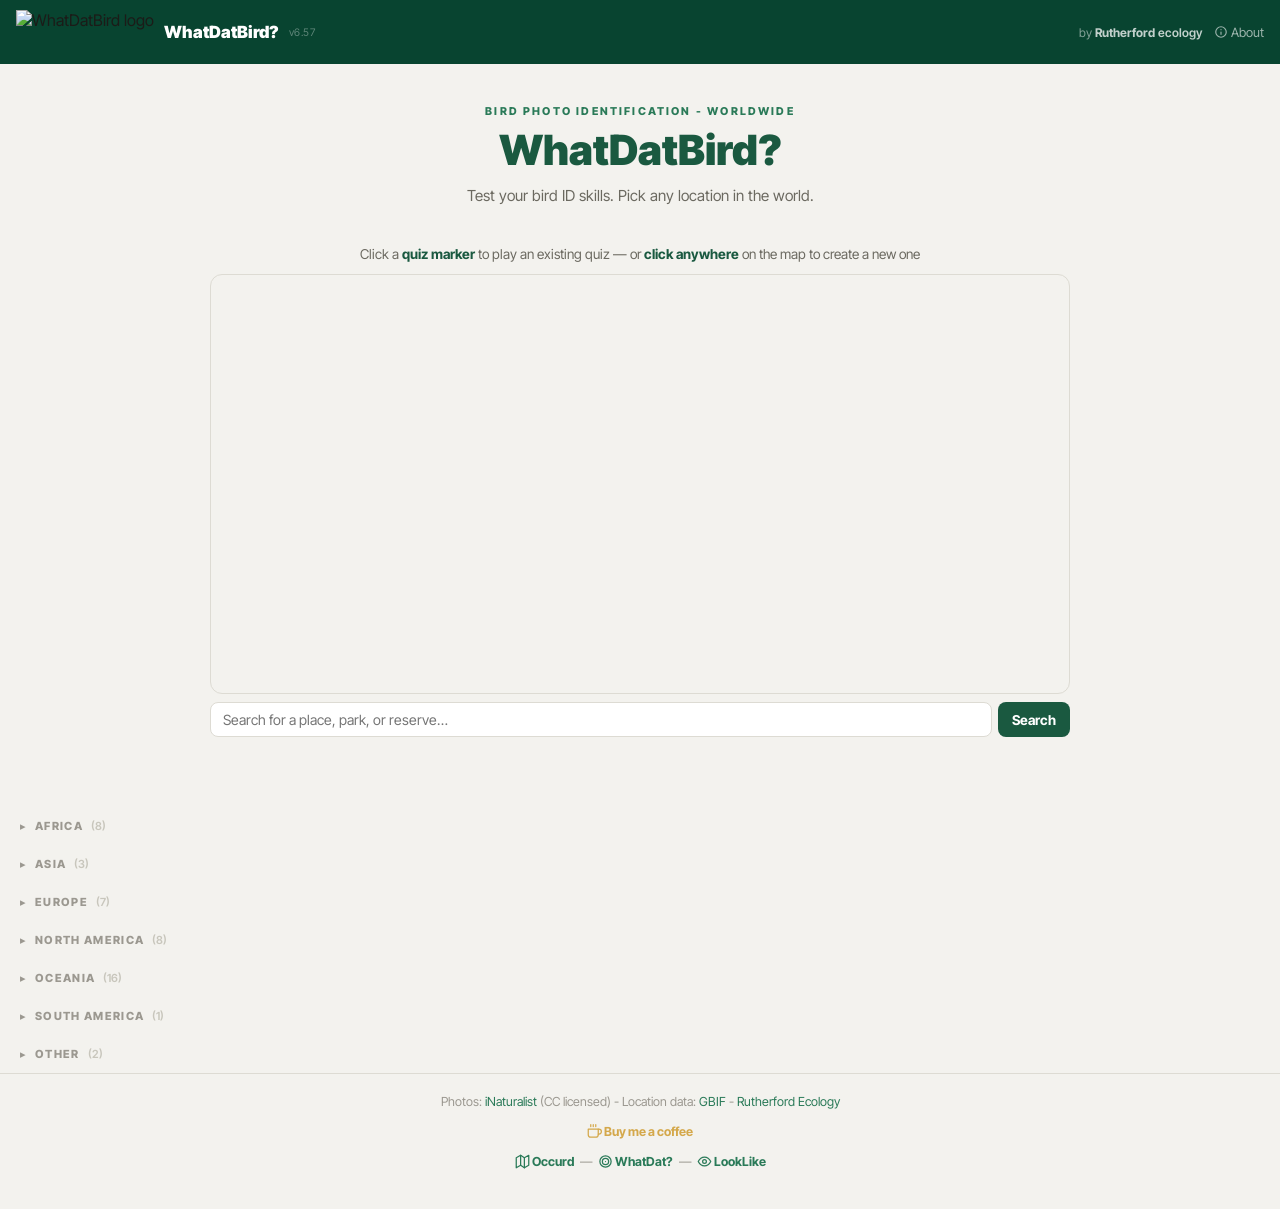
==== commit 9052f769: "Promote visual refresh to production (v6.57) Inter Tight webfont + 4-token radius ramp on the root i" ====
--- a/index.html
+++ b/index.html
@@ -14,6 +14,9 @@
 <link rel="manifest" href="manifest.json">
 <meta name="theme-color" content="#084430">
 <link rel="apple-touch-icon" href="icon-192.png">
+<link rel="preconnect" href="https://fonts.googleapis.com">
+<link rel="preconnect" href="https://fonts.gstatic.com" crossorigin>
+<link rel="stylesheet" href="https://fonts.googleapis.com/css2?family=Inter+Tight:wght@300;400;500;600;700&display=swap">
 <script src="icons.js"></script>
 <script>if('serviceWorker' in navigator) navigator.serviceWorker.register('/WhatDatBird/sw.js');</script>
 <script async src="https://www.googletagmanager.com/gtag/js?id=G-HBJSECY37S"></script>
@@ -21,9 +24,10 @@
 <style>
   *, *::before, *::after { box-sizing: border-box; margin: 0; padding: 0; }
   svg[aria-hidden="true"] { vertical-align: middle; }
+  :root { --radius-sm: 4px; --radius: 8px; --radius-lg: 12px; --radius-pill: 999px; --font-sans: 'Inter Tight', system-ui, -apple-system, sans-serif; }
   html, body {
     min-height: 100vh; background: #f3f2ee;
-    font-family: system-ui, -apple-system, sans-serif; color: #1c1b18;
+    font-family: var(--font-sans); color: #1c1b18;
     overflow-x: hidden; max-width: 100%;
   }
 
@@ -65,7 +69,7 @@
     display: grid; grid-template-columns: repeat(auto-fill, minmax(240px, 1fr)); gap: 16px;
   }
   .place-card {
-    background: #fff; border: 1.5px solid #dddbd3; border-radius: 14px;
+    background: #fff; border: 1.5px solid #dddbd3; border-radius: var(--radius-lg);
     overflow: hidden; text-decoration: none; color: inherit;
     transition: all 0.2s; display: block; box-shadow: 0 2px 8px rgba(0,0,0,0.04);
   }
@@ -101,10 +105,10 @@
   .card-share { position: absolute; bottom: 12px; right: 12px; background: none; border: none; padding: 4px; cursor: pointer; color: #c8c6bc; line-height: 1; border-radius: 6px; transition: color 0.15s; }
   .card-share:hover { color: #2a7a58; }
   .card-share svg { display: block; width: 18px; height: 18px; }
-  .share-toast { position: fixed; bottom: 24px; left: 50%; transform: translateX(-50%); background: #1a5940; color: #fff; padding: 10px 20px; border-radius: 10px; font-size: 0.85rem; font-weight: 700; pointer-events: none; opacity: 0; transition: opacity 0.2s; z-index: 9999; }
+  .share-toast { position: fixed; bottom: 24px; left: 50%; transform: translateX(-50%); background: #1a5940; color: #fff; padding: 10px 20px; border-radius: var(--radius); font-size: 0.85rem; font-weight: 700; pointer-events: none; opacity: 0; transition: opacity 0.2s; z-index: 9999; }
   .card-count { font-size: 0.72rem; font-weight: 700; color: #2a7a58; }
   .card-audio-tag { font-size: 0.7rem; font-weight: 800; color: #8a1f1f; }
-  .tag { font-size: 0.6rem; font-weight: 800; letter-spacing: 0.06em; text-transform: uppercase; padding: 2px 8px; border-radius: 20px; }
+  .tag { font-size: 0.6rem; font-weight: 800; letter-spacing: 0.06em; text-transform: uppercase; padding: 2px 8px; border-radius: var(--radius-pill); }
   .tag-preset { background: #e8f4ef; color: #1a5940; border: 1.5px solid #6dba9a; }
   .tag-dynamic { background: #e8f0f7; color: #2c5f8a; border: 1.5px solid #7aaed4; }
   .place-card.dim { opacity: 0.5; pointer-events: none; }
@@ -124,15 +128,15 @@
   footer a:hover { text-decoration: underline; }
 
   .map-search-row { display:flex; gap:6px; margin-bottom:8px; }
-  .map-search-row input { flex:1; padding:8px 12px; border:1.5px solid #dddbd3; border-radius:8px; font-size:0.88rem; font-family:inherit; outline:none; }
+  .map-search-row input { flex:1; padding:8px 12px; border:1.5px solid #dddbd3; border-radius:var(--radius); font-size:0.88rem; font-family:inherit; outline:none; }
   .map-search-row input:focus { border-color:#1a5940; }
-  .map-search-row button { padding:8px 14px; background:#1a5940; color:#fff; border:none; border-radius:8px; font-size:0.85rem; font-weight:700; cursor:pointer; white-space:nowrap; font-family:inherit; }
+  .map-search-row button { padding:8px 14px; background:#1a5940; color:#fff; border:none; border-radius:var(--radius); font-size:0.85rem; font-weight:700; cursor:pointer; white-space:nowrap; font-family:inherit; }
   .map-search-row button:hover { background:#226b4d; }
-  #mainMap { height:420px; border-radius:14px; overflow:hidden; border:1.5px solid #dddbd3; }
+  #mainMap { height:420px; border-radius:var(--radius-lg); overflow:hidden; border:1.5px solid #dddbd3; }
   @media (max-width: 600px) { #mainMap { height:234px; } }
   .map-status { padding:8px 4px; font-size:0.85rem; color:#6b6960; min-height:38px; display:flex; align-items:center; }
   .map-status strong { color:#1a5940; }
-  .map-places { border:1.5px solid #dddbd3; border-radius:10px; overflow:hidden; }
+  .map-places { border:1.5px solid #dddbd3; border-radius:var(--radius); overflow:hidden; }
   .map-places:empty { display:none; }
   .map-place-item { padding:11px 18px; cursor:pointer; display:flex; align-items:center; justify-content:space-between; border-bottom:1px solid #f3f2ee; transition:background 0.1s; }
   .map-place-item:last-child { border-bottom:none; }
@@ -463,7 +467,7 @@
     const { q, c } = await p;
     if (!c) continue;
     const label = q.description || q.name.replace('WhatDatBird? - ', '');
-    const popup = `<div style="font-family:system-ui,-apple-system,sans-serif;text-align:center;min-width:130px"><strong style="color:#1a5940;display:block;margin-bottom:6px">${label}</strong><a href="${q.url}" style="color:#1a5940;font-weight:800;text-decoration:none">Play this quiz &#8594;</a></div>`;
+    const popup = `<div style="font-family:var(--font-sans);text-align:center;min-width:130px"><strong style="color:#1a5940;display:block;margin-bottom:6px">${label}</strong><a href="${q.url}" style="color:#1a5940;font-weight:800;text-decoration:none">Play this quiz &#8594;</a></div>`;
     for (const lngOffset of [-1440, -1080, -720, -360, 0, 360, 720, 1080, 1440]) {
       L.marker([c.lat, c.lng + lngOffset]).addTo(pickMap).bindPopup(popup);
     }
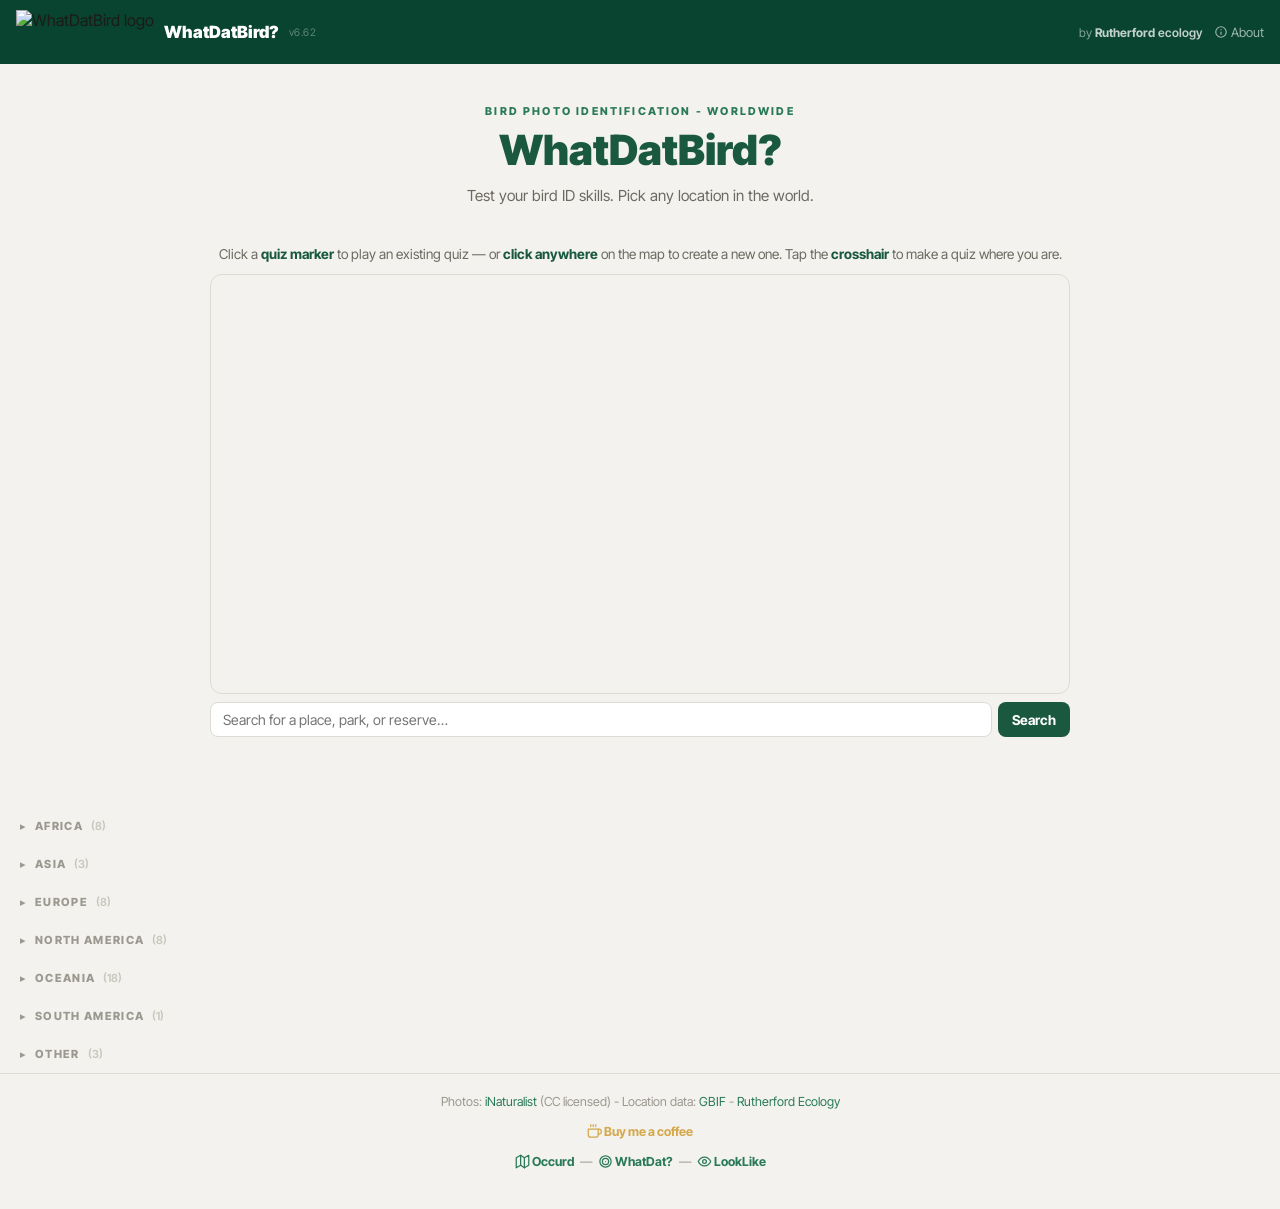
==== commit 2ad0ce18: "Add a "here I am" button to make a quiz where you are (v6.62) A crosshair control under the zoom but" ====
--- a/index.html
+++ b/index.html
@@ -144,6 +144,12 @@
   .map-place-name { font-size:0.9rem; font-weight:700; color:#1c1b18; }
   .map-place-type { font-size:0.72rem; color:#9b9890; margin-top:1px; }
   .map-place-go { font-size:0.75rem; font-weight:800; color:#2a7a58; white-space:nowrap; }
+
+  /* Geolocate control — "here I am on the map" button under the zoom controls */
+  .geo-locate-btn { display:flex !important; align-items:center; justify-content:center; color:#404040; }
+  .geo-locate-btn:hover { color:#1a5940; }
+  .geo-locate-btn.locating { color:#2a7de1; animation:geo-spin 0.9s linear infinite; }
+  @keyframes geo-spin { to { transform:rotate(360deg); } }
 </style>
 <link rel="stylesheet" href="https://unpkg.com/leaflet@1.9.4/dist/leaflet.css">
 <script src="https://unpkg.com/leaflet@1.9.4/dist/leaflet.js"></script>
@@ -169,7 +175,7 @@
 </div>
 
 <div class="map-section">
-  <p class="map-hint">Click a <strong>quiz marker</strong> to play an existing quiz — or <strong>click anywhere</strong> on the map to create a new one</p>
+  <p class="map-hint">Click a <strong>quiz marker</strong> to play an existing quiz — or <strong>click anywhere</strong> on the map to create a new one. Tap the <strong>crosshair</strong> to make a quiz where you are.</p>
   <div id="mainMap"></div>
   <div class="map-search-row" style="margin-top:8px;margin-bottom:0;">
     <input id="mapSearchInput" type="text" placeholder="Search for a place, park, or reserve…" onkeydown="if(event.key==='Enter')searchMapLocation()">
@@ -461,6 +467,65 @@
 }).addTo(pickMap);
 pickMap.on('click', onMapClick);
 
+// ── Geolocate control ─────────────────────────────────────────────────────
+// A crosshair button under the zoom controls that pans to the user's current
+// position and runs the same lookup as a map click, so you can build a quiz
+// wherever you happen to be standing.
+let _geoCircle = null;
+const GeoLocateControl = L.Control.extend({
+  options: { position: 'topleft' },
+  onAdd: function () {
+    const bar = L.DomUtil.create('div', 'leaflet-bar leaflet-control geo-locate-bar');
+    const btn = L.DomUtil.create('a', 'geo-locate-btn', bar);
+    btn.href = '#';
+    btn.role = 'button';
+    btn.title = 'Make a quiz where I am';
+    btn.setAttribute('aria-label', 'Make a quiz where I am');
+    btn.innerHTML = icon('crosshair', { size: 18 });
+    L.DomEvent.disableClickPropagation(bar);
+    L.DomEvent.on(btn, 'click', function (e) {
+      L.DomEvent.stop(e);
+      locateUser(btn);
+    });
+    return bar;
+  }
+});
+pickMap.addControl(new GeoLocateControl());
+
+function locateUser(btn) {
+  if (!navigator.geolocation) {
+    statusText.textContent = 'Geolocation is not supported by this browser.';
+    return;
+  }
+  btn.classList.add('locating');
+  statusText.textContent = 'Finding your location…';
+  navigator.geolocation.getCurrentPosition(
+    pos => {
+      btn.classList.remove('locating');
+      const lat = pos.coords.latitude, lng = pos.coords.longitude;
+      const acc = pos.coords.accuracy || 0;
+      if (_geoCircle) pickMap.removeLayer(_geoCircle);
+      _geoCircle = L.circle([lat, lng], {
+        radius: acc, color: '#2a7de1', weight: 1, fillColor: '#2a7de1', fillOpacity: 0.12
+      }).addTo(pickMap);
+      // Frame the accuracy circle when it's meaningful, otherwise a sensible zoom.
+      if (acc > 0) pickMap.fitBounds(_geoCircle.getBounds(), { maxZoom: 15, padding: [40, 40] });
+      else pickMap.setView([lat, lng], 13);
+      // Same flow as clicking the map: drop a pin and list nearby places to play.
+      onMapClick({ latlng: { lat, lng } }).then(() => {
+        if (pickMarker) pickMarker.bindTooltip('You are here', { direction: 'top' });
+      });
+    },
+    err => {
+      btn.classList.remove('locating');
+      statusText.textContent = err.code === 1
+        ? 'Location access was denied. Enable location permission for this site to use this button.'
+        : 'Could not determine your location — try again, or click the map instead.';
+    },
+    { enableHighAccuracy: true, timeout: 10000, maximumAge: 60000 }
+  );
+}
+
 async function addQuizMarkers(quizzes) {
   const coordPromises = quizzes.map(q => resolveQuizCoords(q).then(c => ({ q, c })));
   for (const p of coordPromises) {
